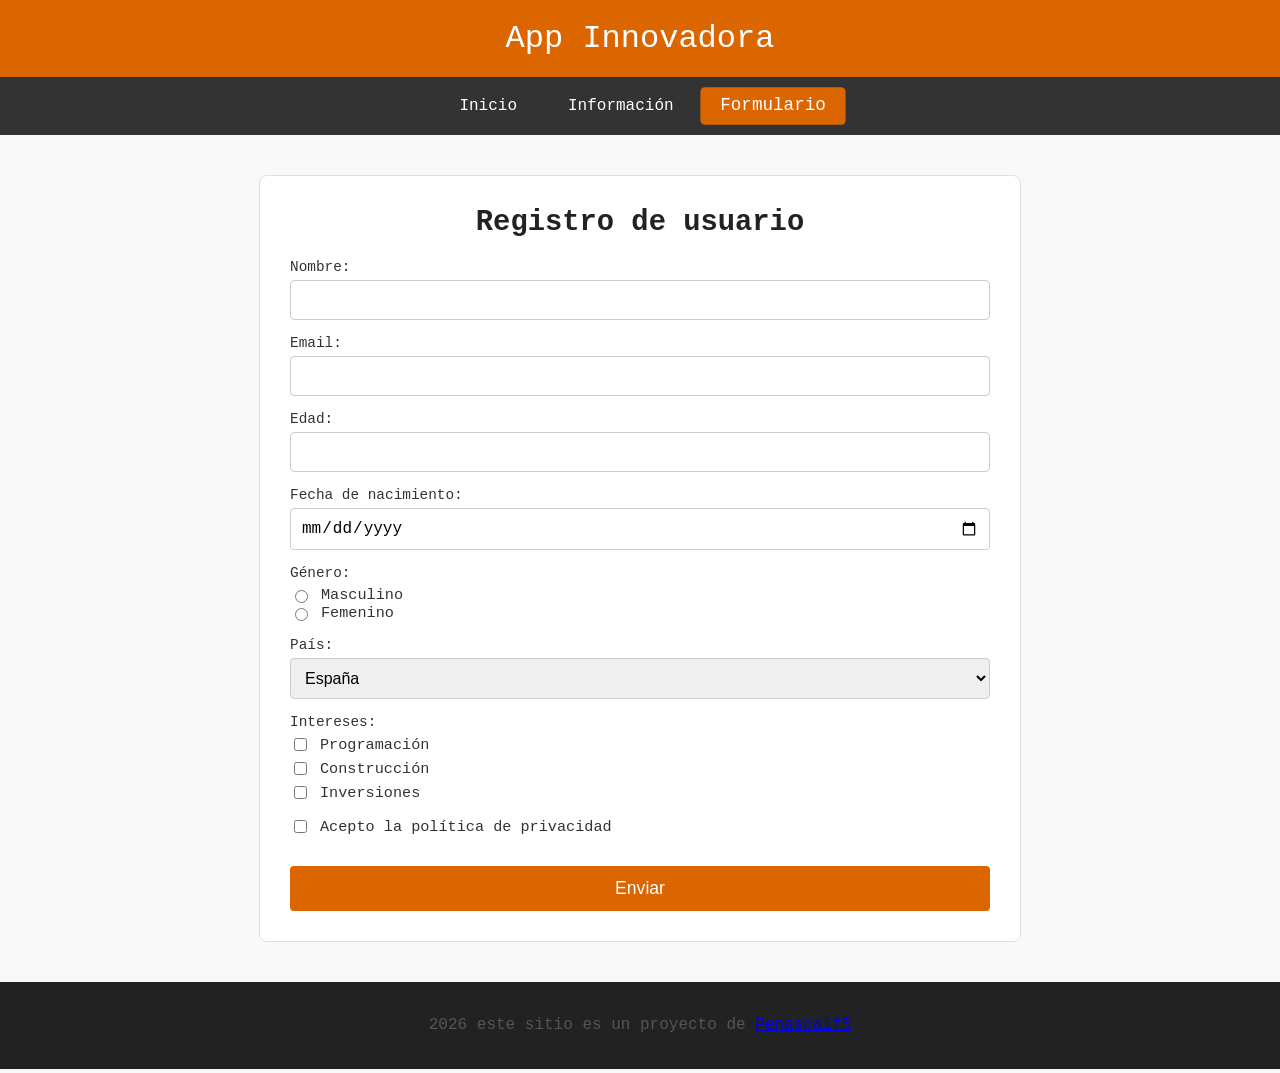
==== form.html @ e7062414 "Ajustes de Readme" ====
<!DOCTYPE html>
<html lang="es">
<head>
    <meta charset="UTF-8">
    <meta name="viewport" content="width=device-width, initial-scale=1.0">
    <title>Registro - App Innovadora</title>
    <link rel="stylesheet" href="styles.css">
</head>
<body>  

    <header>
        <h1>App Innovadora</h1>
    </header>

    <nav>
        <a href="index.html">Inicio</a>
        <a href="info.html">Información</a>
        <a href="form.html" class="active">Formulario</a>
    </nav>

    <main>
        <div class="content-card">
            <h2>Registro de usuario</h2>
            <form action="procesar.html" method="get">
                
                <div class="inputs">
                    <label>Nombre:</label>
                    <input type="text" name="nombre" required>
                </div>

                <div class="inputs">
                    <label>Email:</label>
                    <input type="email" name="email" required> 
                </div>

                <div class="inputs">
                    <label>Edad:</label>
                    <input type="number" name="edad" min="21" max="80">
                </div>

                <div class="inputs">
                    <label>Fecha de nacimiento:</label>
                    <input type="date" name="fecha">
                </div>
               

                <div class="inputs">
                    <label>Género:</label>
                    <div class="radio-group">
                        <label class="radio-item"><input type="radio" name="genero" value="masculino"> Masculino</label>
                        <label class="radio-item"><input type="radio" name="genero" value="femenino"> Femenino</label>
                    </div>
                </div>

                <div class="inputs">
                    <label>País:</label>
                    <select name="pais">
                        <option value="espana">España</option>
                        <option value="rusia">Rusia</option>
                        <option value="china">China</option>
                        <option value="usa">Estados Unidos</option>
                    </select>
                </div>

                <div class="inputs">
                    <label>Intereses:</label>
                    
                        <label class="checkbox-item"><input type="checkbox" name="intereses" value="programacion"> Programación</label>
                        <label class="checkbox-item"><input type="checkbox" name="intereses" value="construccion"> Construcción</label>
                        <label class="checkbox-item"><input type="checkbox" name="intereses" value="inversiones"> Inversiones</label>
                  
                </div>

                <div class="inputs">
                    <label class="checkbox-item">
                        <input type="checkbox" name="privacidad" required>
                        Acepto la política de privacidad
                    </label>
                </div>

                <input type="submit" value="Enviar">
            </form>
        </div>
    </main>

     <footer>
        <p> 2026 este sitio es un proyecto de <a href="https://github.com/Penascalf5">Penascalf5</a></p>
    </footer>


</body>
</html>
---- styles.css ----
body {
  font-family: monospace;
  background-color: #f9f9f9;
  color: #333;
  margin: 0;
  padding: 0;
  display: flex;
  flex-direction: column;
  min-height: 100vh;
}

header {
  background-color: #db6600;
  color: #fff;
  text-align: center;
  padding: 20px 10px;
}

header h1 {
  margin: 0;
  font-size: 2rem;
  font-weight: 500;
}

nav {
  background-color: #333;
  display: flex;
  justify-content: center;
  flex-wrap: wrap;
  gap: 15px;
  padding: 12px;
}

nav a {
  color: #fff;
  text-decoration: none;
  font-size: 1rem;
  padding: 8px 18px;
  border-radius: 4px;
  transition: background-color 0.2s;
}

nav a:hover, nav a.active {
  background-color: #db6600;
  color: #fff;
  transform: scale(1.1);

}

main {
  flex-grow: 1;
  display: flex;
  justify-content: center;
  padding: 40px 20px;
}

.content-card {
  background: #fff;
  border: 1px solid #e0e0e0;
  border-radius: 8px;
  padding: 30px;
  max-width: 700px;
  width: 100%;
}

h2 {
  text-align: center;
  margin-top: 0;
  margin-bottom: 20px;
  font-size: 1.8rem;
  color: #222;
}
h3 {
  text-align: center;
  margin-top: 0;
  margin-bottom: 20px;
  font-size: 1.2rem;
  color: #222;
}

p {
  font-size: 1rem;
  line-height: 1.6;
  text-align: center;
  color: #555;
  margin-bottom: 15px;
}

/* Formularios */
form {
  display: flex;
  flex-direction: column;
  gap: 15px;
}

.inputs {
  display: flex;
  flex-direction: column;
  gap: 5px;
}

label {
  font-weight: 500;
  font-size: 0.9rem;
  color: #333;
}

input[type="text"],
input[type="email"],
input[type="number"],
input[type="date"],
input[type="password"],
select {
  padding: 10px;
  border: 1px solid #ccc;
  border-radius: 4px;
  font-size: 1rem;
  outline: none;
}

input:focus, select:focus {
  border-color: #db6600;
}



.radio-item, .checkbox-item {
  display: flex;
  align-items: center;
  gap: 10px;
  font-size: 0.95rem;
  cursor: pointer;  
  transition : transform 0.8s;
  
  
}

.radio-item:hover, .checkbox-item:hover {
  transform: scale(97%);
  
}

input[type="submit"] {
  margin-top: 15px;
  padding: 12px;
  background-color: #db6600;
  color: #fff;
  border: none;
  border-radius: 4px;
  font-size: 1.1rem;
  cursor: pointer;
  transition: transform 0.2s; 
}

input[type="submit"]:hover {
  background-color: #c25a00;
  transform: scale(0.95);
}

/* Imágenes */
.img-container {
  display: flex;
  justify-content: center;
  gap: 15px;
  flex-wrap: wrap;
  margin-top: 20px;
}

.img-container img, .img-container video {
  max-width: 100%;
  width: 300px;
  border-radius: 4px;
  border: 1px solid #ddd;
}

.img-container video {
  width: 100%;
  max-width: 500px;
}

footer {
  text-align: center;
  padding: 15px;
  background-color: #222;
  color: #aaa;
  font-size: 0.9rem;
}


  @media (max-width: 600px) {
    header h1 {
      font-size: 1.5rem;
    }
    nav a {
      font-size: 0.9rem;
      padding: 6px 12px;
    }
    main {
      padding: 20px 10px;
    }
    .content-card {
      padding: 20px;
    }
    h2 {
      font-size: 1.5rem;
    }
    p {
      font-size: 0.9rem;
    }
    form {
      gap: 10px;
    }
    .inputs {
      flex-direction: column;
    }
    .radio-group, .checkbox-group {
      flex-direction: column;
    }
    .img-container {
      flex-direction: column;
    }
  }
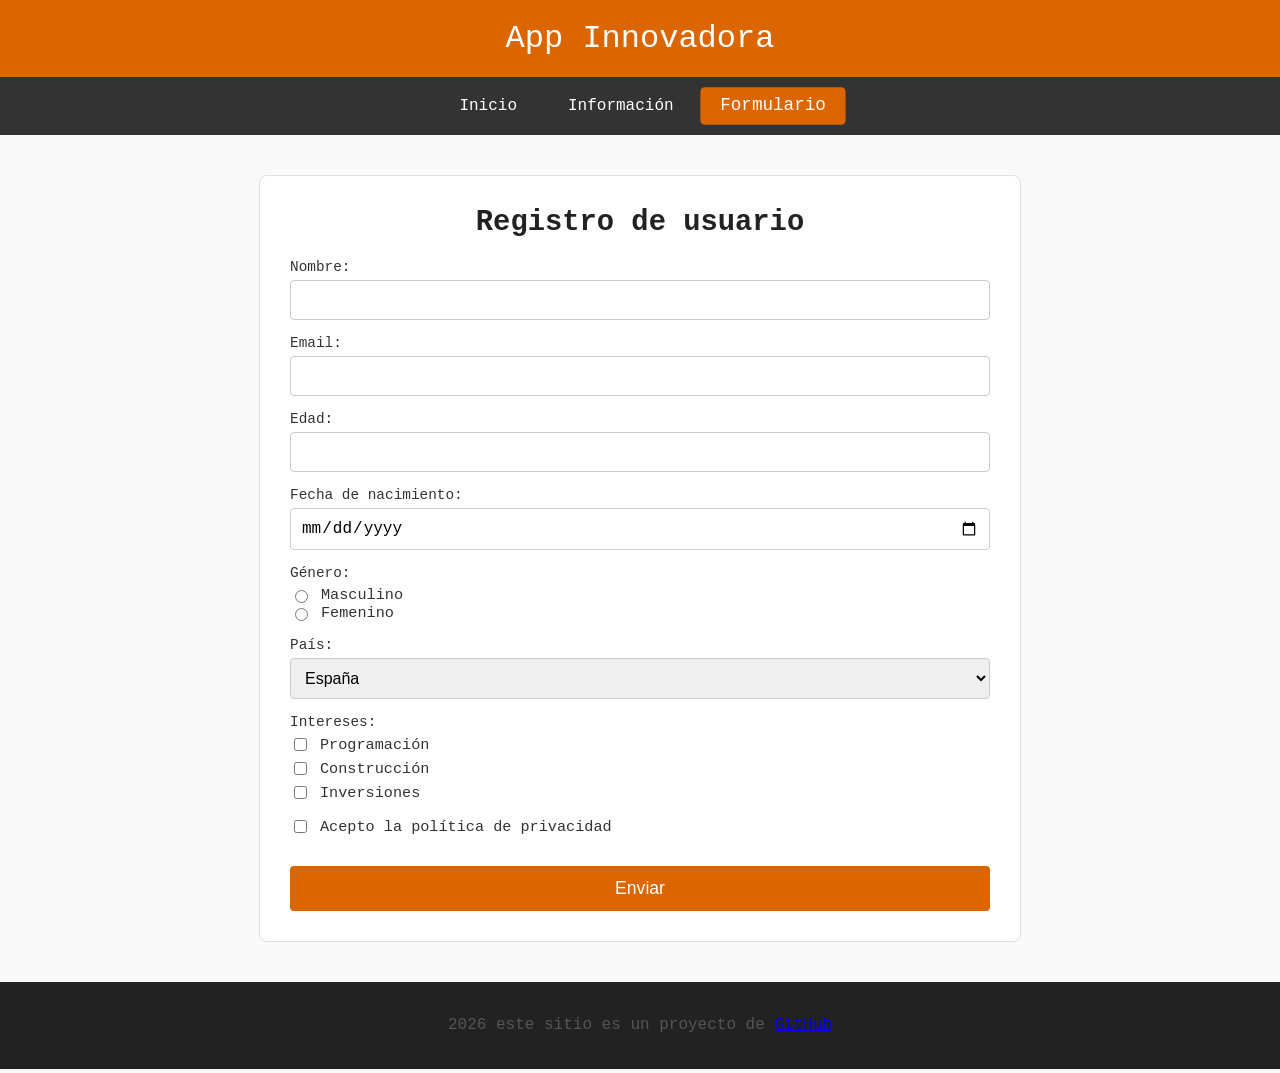
==== commit 2b6360d9: "pequeños ajustes" ====
--- a/form.html
+++ b/form.html
@@ -84,7 +84,7 @@
     </main>
 
      <footer>
-        <p> 2026 este sitio es un proyecto de <a href="https://github.com/Penascalf5">Penascalf5</a></p>
+                    <p> 2026 este sitio es un proyecto de <a href="https://github.com/JuniorGino/examen-aplocacion-innovadora">GitHub</a></p>
     </footer>
 
 
